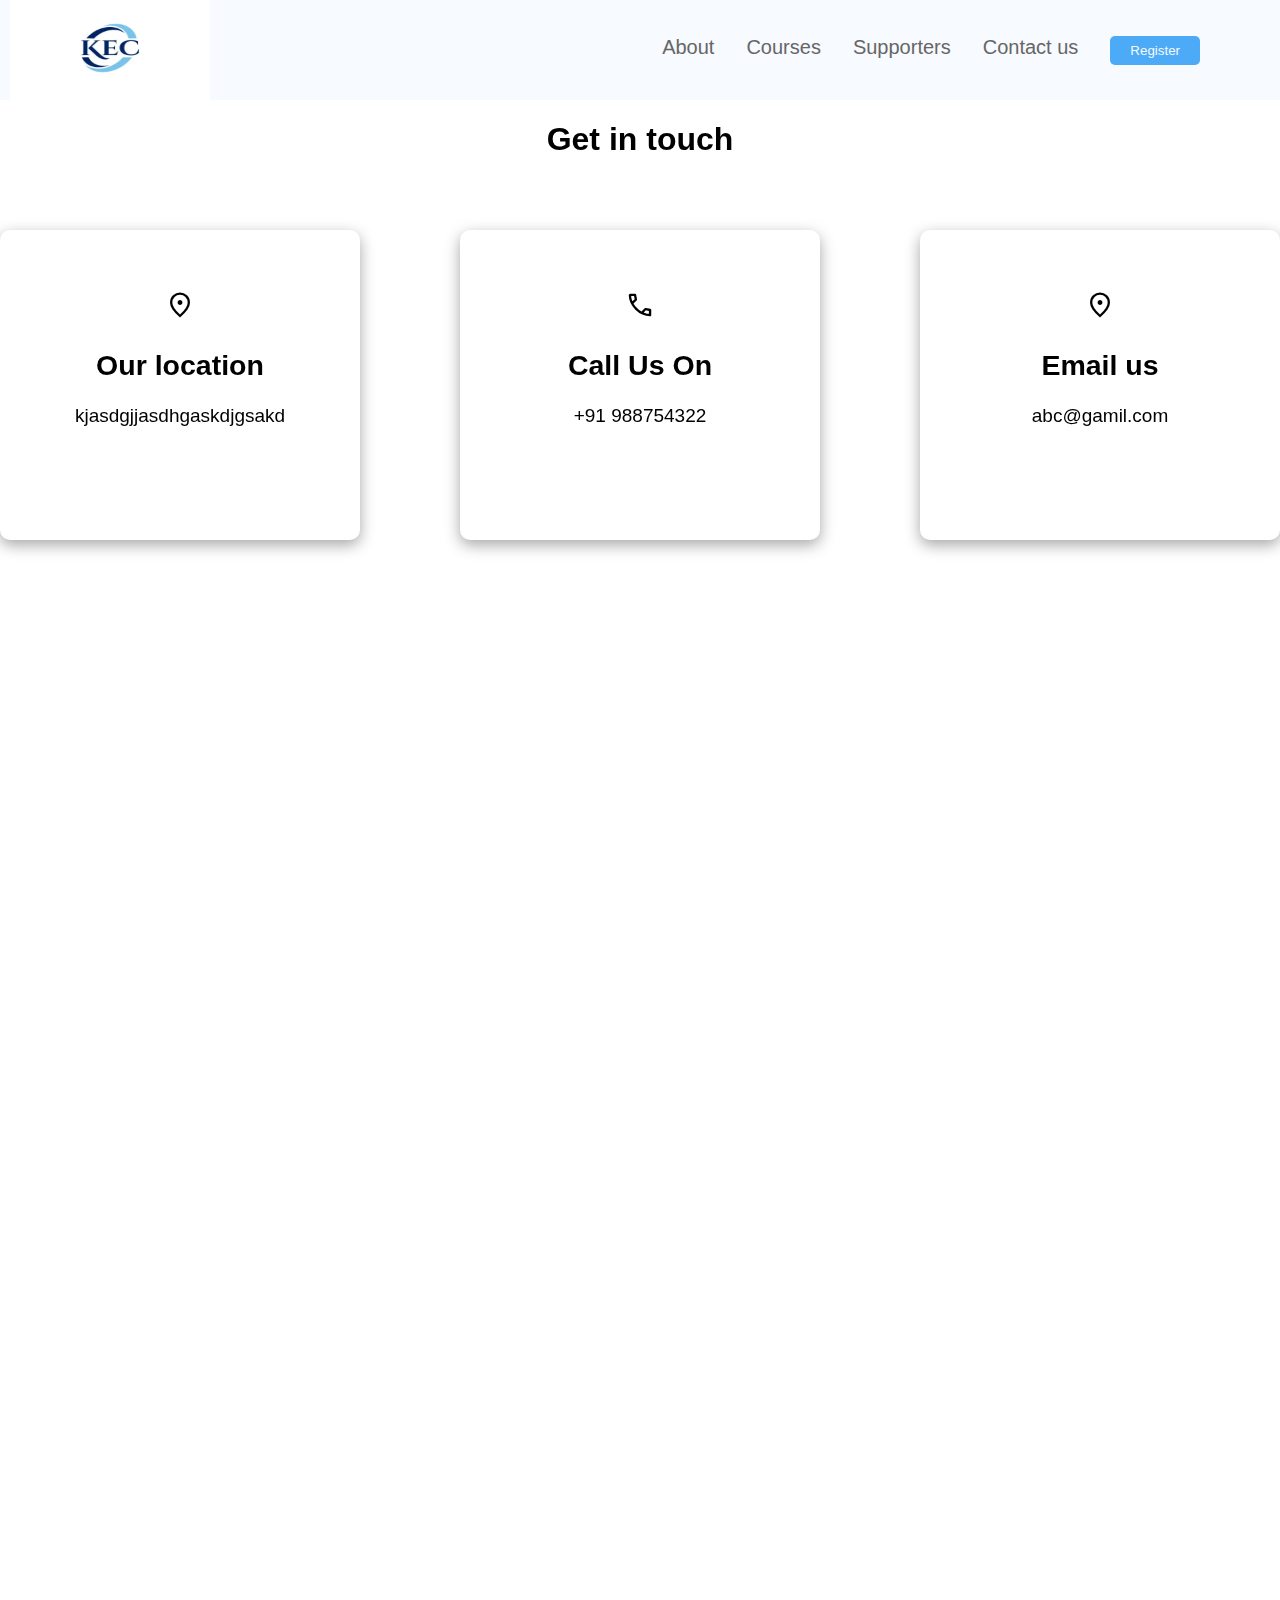
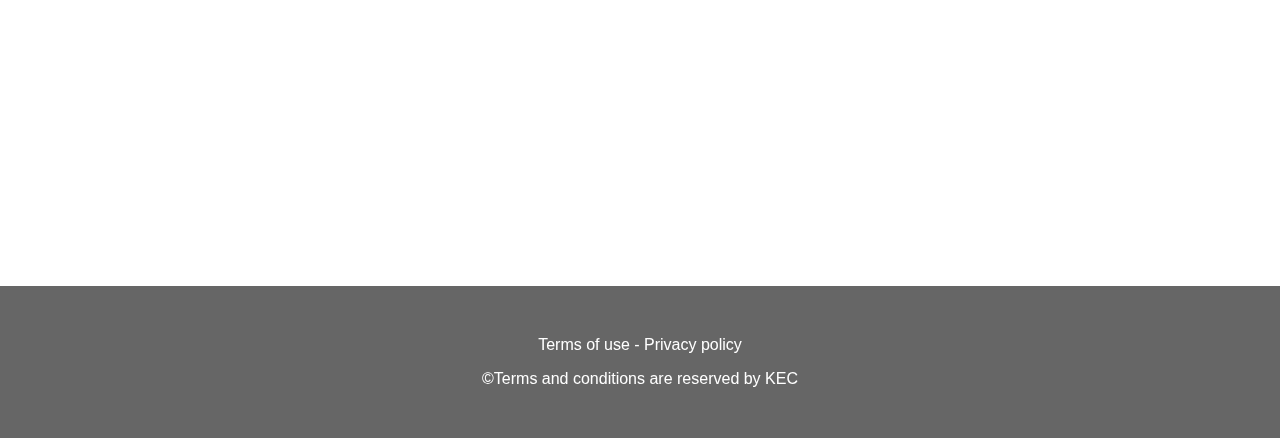
==== contact.html @ 2d764c26 "first" ====
<!DOCTYPE html>
<html lang="en">
<head>
    <meta charset="UTF-8">
    <meta http-equiv="X-UA-Compatible" content="IE=edge">
    <meta name="viewport" content="width=device-width, initial-scale=1.0">
    <title>contact us</title>
    <link rel="stylesheet" href="./style/contact.css">
    <link rel="stylesheet" href="./style/home.css">
    <!-- icon -->
    <link rel="stylesheet" href="https://fonts.googleapis.com/css2?family=Material+Symbols+Outlined:opsz,wght,FILL,GRAD@20..48,100..700,0..1,-50..200" />
</head>
<body>
    <div class="nav">
        <div>
            <img src="./images/kec-logo2.webp" alt="" height="150px" width="200px">
        </div>
        <div class="nav-items">
           <a href="./index.html"><div class="navi">About</div></a> 
           <a href="./courses.html"><div class="navi">Courses</div></a> 
           <a href="./index.html"><div class="navi">Supporters</div></a> 
           <a href="./index.html"><div class="navi">Contact us</div></a> 
          <a href="./login.html"> <button id="btn" >Register</button></a>
        </div>
    </div>
    <div style="text-align: center;">
        <h1>Get in touch</h1>
    </div>
    <div id="whole" >
    
        <div id="card">   
            <div><span class="material-symbols-outlined" style="font-size: 30px;">
                location_on
                </span></div>
            <h2>Our location</h2>
            <p>kjasdgjjasdhgaskdjgsakd  </p>
        </div>
        <div id="card">   
            <div><span class="material-symbols-outlined" style="font-size: 30px;">
                call
                </span></div>
            <h2>Call Us On</h2>
            <p>+91 988754322</p>
        </div>
        <div id="card">   
            <div><span class="material-symbols-outlined" style="font-size: 30px;">
                location_on
                </span></div>
            <h2>Email us</h2>
            <p>abc@gamil.com </p>
        </div>  

  </div>   <br><br><br>
  <div>
  <iframe src="https://www.google.com/maps/embed?pb=!1m18!1m12!1m3!1d3912.826398549026!2d77.60483861482534!3d11.274168452891525!2m3!1f0!2f0!3f0!3m2!1i1024!2i768!4f13.1!3m3!1m2!1s0x3ba96d7810fe32d5%3A0x85cf49c5b26fb72e!2sKongu%20Engineering%20College!5e0!3m2!1sen!2sin!4v1677741586386!5m2!1sen!2sin" width="3000" height="1000" style="border:0;" allowfullscreen="" loading="lazy" referrerpolicy="no-referrer-when-downgrade"></iframe>
  </div>
 <br><br><br><br><br><br><br><br><br><br><br><br><br><br><br><br>
  <footer>
    <div>Terms of use - Privacy policy</div>
    <div>&copy;Terms and conditions are reserved by KEC</div>
       
</footer>
</body>
</html>
---- style/contact.css ----
#card{
    box-shadow: rgba(0, 0, 0, 0.35) 0px 5px 15px;
    height: 250px;
    width: 400px;
    text-align: center;
    padding-top: 60px;
    /* background-color: rgb(109, 109, 229); */
    border-radius: 10px;
    font-size: 19px ;

}
#whole{
    display: flex;
    flex-direction: row;
    gap: 100px;
    justify-content: center;
    padding-top: 50px;

}
---- style/home.css ----
body{
    margin: 0%;
    padding: 0%;
    font-family: 'Segoe UI', Tahoma, Geneva, Verdana, sans-serif;
}
.nav{
    display: flex;
    /* justify-content: center; */
    align-items: center;
    justify-content: space-between;
    height: 100px;
    padding-left: 10px;
    padding-right: 80px;
    background-color: #f7faff;
    mix-blend-mode:lighten;
}
.nav-items{
    display: flex;
    gap: 2rem;
}
.navi:hover{
    /* border-bottom: black; */
    color: #4caaf7;
    cursor: pointer;
   
    /* border: 1px solid black; */
}
.nav-items>a{
    text-decoration: none;
    color: #666666;
}
.nav-items>a:active{
    color: #4caaf7;
}
.navi{
    font-size: 20px;
}
.body-img>img {
    filter: brightness(40%);
    object-fit: cover;
}

.centered {
    position: absolute;
    top: 40%;
    width: 100%;
    text-align: center;
    color: white;
    font-size: 20px;
    
    /* font-weight: bolder; */
    /* font-family:'Times New Roman', Times, serif !important; */

}
.centered>h1{
    font-weight: bolder;
}
.benifit-card{
    display: flex;
    align-items: center;
    justify-content: center;
    align-content: center;
    /* border-bottom: 1px solid black; */
    /* width:700px ; */

    /* width: fit-content; */
   
}
.main-content{
    padding-left: 40px;
    padding-right: 40px;
    /* border: 2px solid black; */
    padding-top: 20px;
}
.main-content>h1{
    text-align: center;
    
}
.benifit-card{
    /* border: 1px solid black; */
}
.even{
    display: flex;
    flex-direction: row-reverse;
    justify-content: space-between;
    padding-right: 15%;
}
.benifit-card>div>img{
    /* border: 2px solid black; */
    border-radius: 50%;
    filter: drop-shadow(10px 10px 10px #b2b2b3);
}
.benifit-text>h1{
    font-size: 28px;
    color: #4caaf7;
}
.benifit-text>p{
    font-size: 18px;
}
.main-content{
    background-color: #f7faff;
    /* border: 5px solid black; */
    /* margin-top: 0%; */
}
.images-foot>div>img{
    border-radius: 50%;
    margin: 20px;
}
footer{
    background-color: #666666;
    padding: 50px;
    display: flex;
    flex-direction: column;
    align-items: center;
    justify-content: center;
    gap: 1rem;
    color: white;
}
.supporter{
    border: 1px solid rgb(179, 176, 176);
    padding: 20px 0px 20px 0px;
    padding-left: 50px;
    padding-right: 50px;
    border-radius: 10px;
    cursor: pointer;
}
.supporter{
    box-shadow: 5px 5px 5px #94989b;

}
.supporter-container{
    display: flex;
    gap: 2rem;
    justify-content: center;
    align-items: center;
    /* border: 1px solid black; */
    padding-left: 40px;
    padding-right: 40px;
}
.supporter-title{
    text-align: center;
}
#btn{
    padding-top: 7px;
    padding-left: 20px;
    padding-right: 20px;
    padding-bottom: 7px;
    border: none;
    background-color: #4caaf7;
    border-radius: 5px;
    cursor: pointer;
    color: #f7faff;
}
hr{
    margin-left: 80px;
    margin-right: 80px;
}
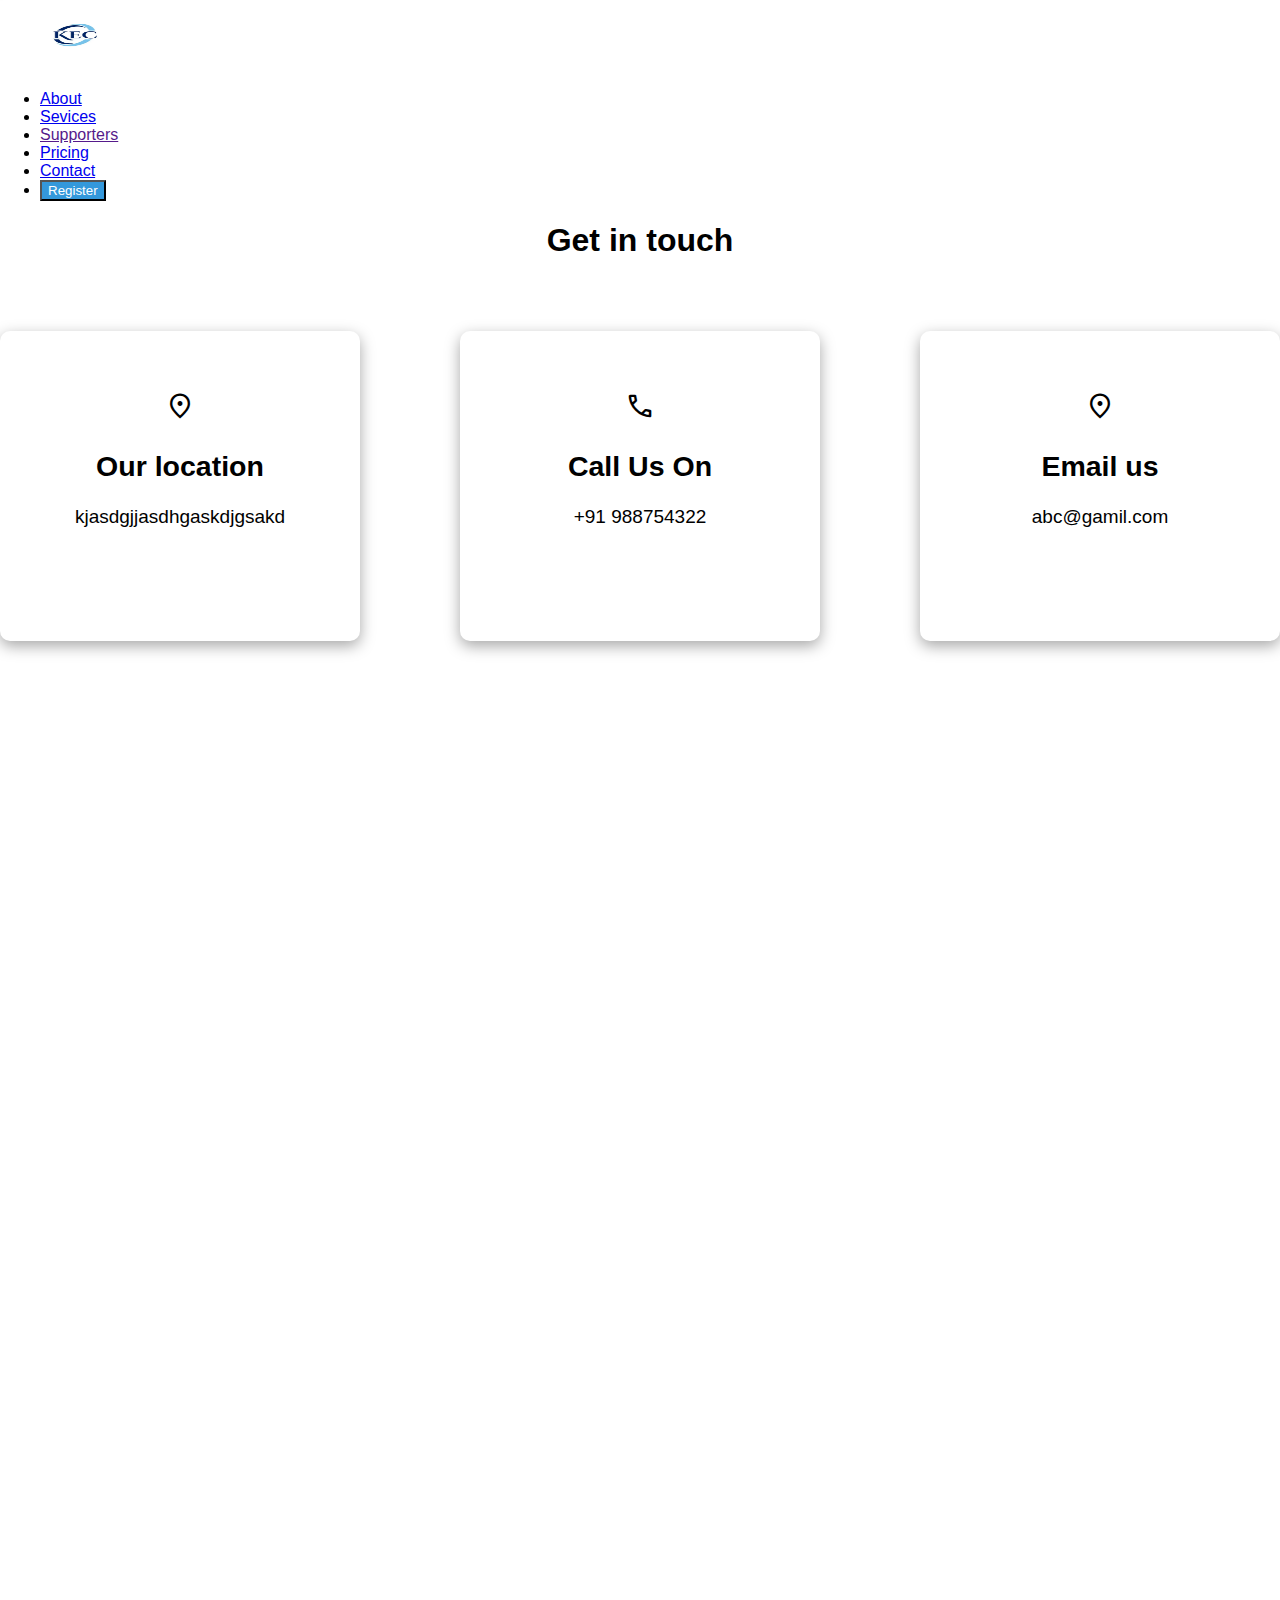
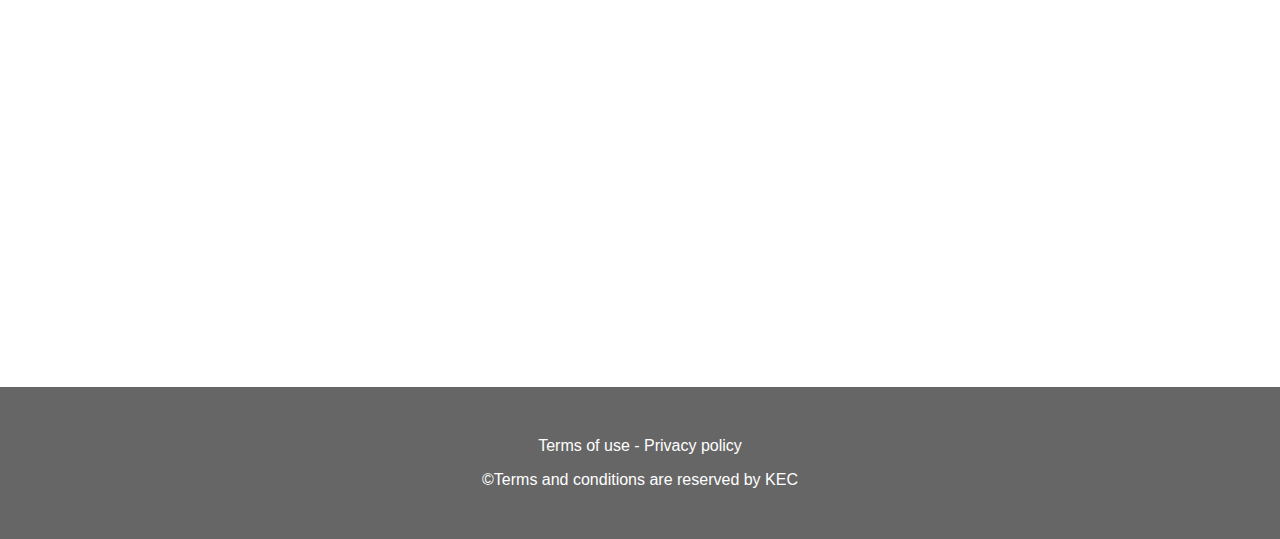
==== commit d0890422: "Supporters page was added" ====
--- a/contact.html
+++ b/contact.html
@@ -7,22 +7,59 @@
     <title>contact us</title>
     <link rel="stylesheet" href="./style/contact.css">
     <link rel="stylesheet" href="./style/home.css">
+    <link href="https://cdn.jsdelivr.net/npm/bootstrap@5.2.3/dist/css/bootstrap.min.css" rel="stylesheet" integrity="sha384-rbsA2VBKQhggwzxH7pPCaAqO46MgnOM80zW1RWuH61DGLwZJEdK2Kadq2F9CUG65" crossorigin="anonymous">
     <!-- icon -->
     <link rel="stylesheet" href="https://fonts.googleapis.com/css2?family=Material+Symbols+Outlined:opsz,wght,FILL,GRAD@20..48,100..700,0..1,-50..200" />
 </head>
+<style>
+    #get_started:hover{
+     background-color: #3498DB;
+     color: white;
+ }
+ #get_started{
+     border: 1px solid #3498DB;
+ }
+ #getstarted{
+     background-color: #3498DB;
+ }
+ #getstarted>a{
+     text-decoration: none !important;
+     color: white !important;
+ }
+ </style>
 <body>
-    <div class="nav">
+    <nav class="navbar ">
+        <a href="#" class="navbar-brand h1">
+            <img src="./images/kec-logo2.webp" alt="" height="70px" width="150px">
+        </a>
         <div>
-            <img src="./images/kec-logo2.webp" alt="" height="150px" width="200px">
+            <ul class="nav px-3">
+                
+                <li class="nav-item">
+                    <a href="#" class="nav-link active">About</a>
+                </li>
+                <li class="nav-item">
+                    <a href="#" class="nav-link text-black">Sevices</a>
+                </li>
+                <li class="nav-item">
+                    <a href="" class="nav-link text-black">Supporters</a>
+                </li>
+                <li class="nav-item">
+                    <a href="#" class="nav-link text-black">Pricing</a>
+                </li>
+               
+                <li class="nav-item">
+                    <a href="./contact.html" class="nav-link text-black">Contact</a>
+                </li>
+                <li class="nav-item">
+                    <button class="btn nav-link text-white rounded-pill" id="getstarted">
+                       <a href="./register.html"> Register</a>
+                    </button>
+                </li>
+  
+            </ul>
         </div>
-        <div class="nav-items">
-           <a href="./index.html"><div class="navi">About</div></a> 
-           <a href="./courses.html"><div class="navi">Courses</div></a> 
-           <a href="./index.html"><div class="navi">Supporters</div></a> 
-           <a href="./index.html"><div class="navi">Contact us</div></a> 
-          <a href="./login.html"> <button id="btn" >Register</button></a>
-        </div>
-    </div>
+    </nav>
     <div style="text-align: center;">
         <h1>Get in touch</h1>
     </div>
@@ -52,7 +89,7 @@
 
   </div>   <br><br><br>
   <div>
-  <iframe src="https://www.google.com/maps/embed?pb=!1m18!1m12!1m3!1d3912.826398549026!2d77.60483861482534!3d11.274168452891525!2m3!1f0!2f0!3f0!3m2!1i1024!2i768!4f13.1!3m3!1m2!1s0x3ba96d7810fe32d5%3A0x85cf49c5b26fb72e!2sKongu%20Engineering%20College!5e0!3m2!1sen!2sin!4v1677741586386!5m2!1sen!2sin" width="3000" height="1000" style="border:0;" allowfullscreen="" loading="lazy" referrerpolicy="no-referrer-when-downgrade"></iframe>
+  <iframe src="https://www.google.com/maps/embed?pb=!1m18!1m12!1m3!1d3912.826398549026!2d77.60483861482534!3d11.274168452891525!2m3!1f0!2f0!3f0!3m2!1i1024!2i768!4f13.1!3m3!1m2!1s0x3ba96d7810fe32d5%3A0x85cf49c5b26fb72e!2sKongu%20Engineering%20College!5e0!3m2!1sen!2sin!4v1677741586386!5m2!1sen!2sin" width="100%" height="1000" style="border:0;" allowfullscreen="" loading="lazy" referrerpolicy="no-referrer-when-downgrade"></iframe>
   </div>
  <br><br><br><br><br><br><br><br><br><br><br><br><br><br><br><br>
   <footer>
@@ -60,5 +97,7 @@
     <div>&copy;Terms and conditions are reserved by KEC</div>
        
 </footer>
+<script src="https://cdn.jsdelivr.net/npm/@popperjs/core@2.11.6/dist/umd/popper.min.js" integrity="sha384-oBqDVmMz9ATKxIep9tiCxS/Z9fNfEXiDAYTujMAeBAsjFuCZSmKbSSUnQlmh/jp3" crossorigin="anonymous"></script>
+<script src="https://cdn.jsdelivr.net/npm/bootstrap@5.2.3/dist/js/bootstrap.min.js" integrity="sha384-cuYeSxntonz0PPNlHhBs68uyIAVpIIOZZ5JqeqvYYIcEL727kskC66kF92t6Xl2V" crossorigin="anonymous"></script>
 </body>
 </html>--- a/style/home.css
+++ b/style/home.css
@@ -3,38 +3,11 @@
     padding: 0%;
     font-family: 'Segoe UI', Tahoma, Geneva, Verdana, sans-serif;
 }
-.nav{
-    display: flex;
-    /* justify-content: center; */
-    align-items: center;
-    justify-content: space-between;
-    height: 100px;
-    padding-left: 10px;
-    padding-right: 80px;
-    background-color: #f7faff;
-    mix-blend-mode:lighten;
-}
-.nav-items{
-    display: flex;
-    gap: 2rem;
-}
-.navi:hover{
-    /* border-bottom: black; */
-    color: #4caaf7;
-    cursor: pointer;
-   
-    /* border: 1px solid black; */
-}
-.nav-items>a{
-    text-decoration: none;
-    color: #666666;
-}
-.nav-items>a:active{
-    color: #4caaf7;
-}
-.navi{
-    font-size: 20px;
-}
+
+
+
+
+
 .body-img>img {
     filter: brightness(40%);
     object-fit: cover;
@@ -140,18 +113,11 @@
 .supporter-title{
     text-align: center;
 }
-#btn{
-    padding-top: 7px;
-    padding-left: 20px;
-    padding-right: 20px;
-    padding-bottom: 7px;
-    border: none;
-    background-color: #4caaf7;
-    border-radius: 5px;
-    cursor: pointer;
-    color: #f7faff;
-}
+
 hr{
     margin-left: 80px;
     margin-right: 80px;
-}+}
+.text-abstract{
+    font-family:Verdana, Geneva, Tahoma, sans-serif !important;
+}
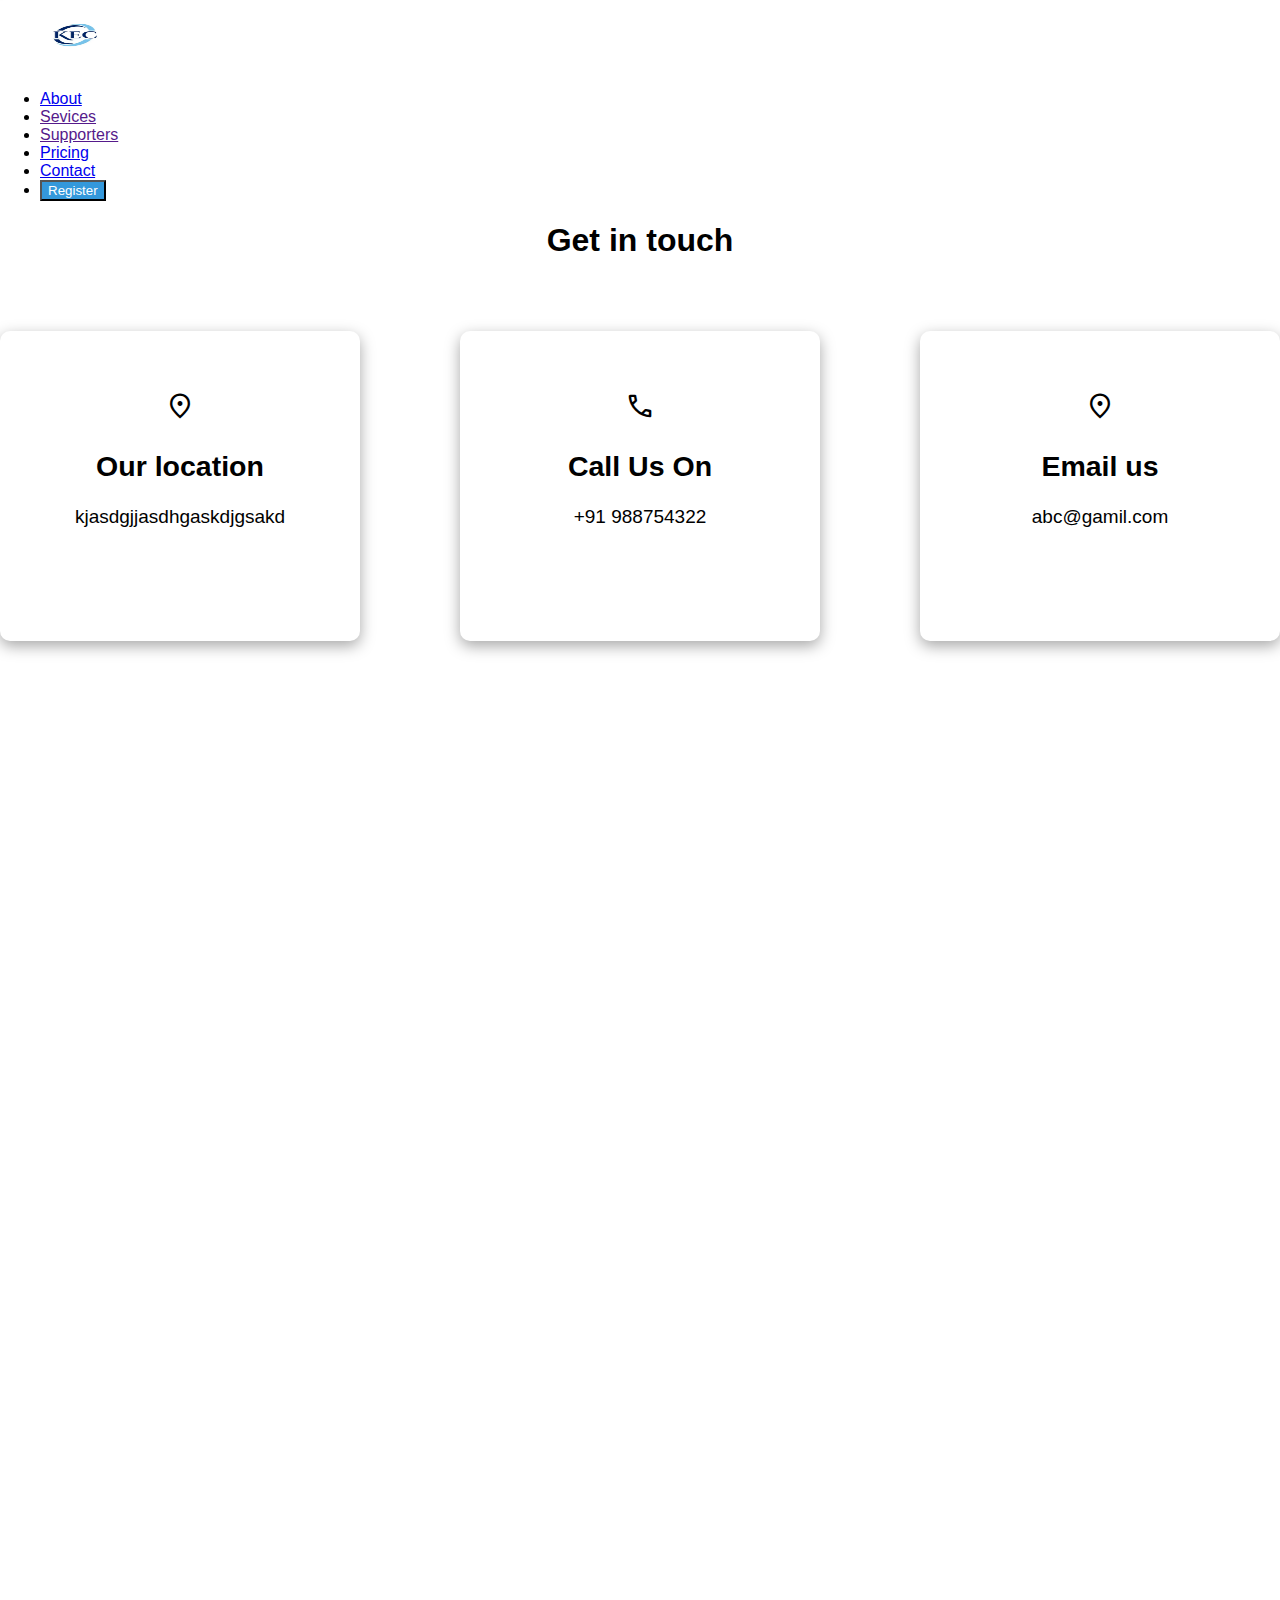
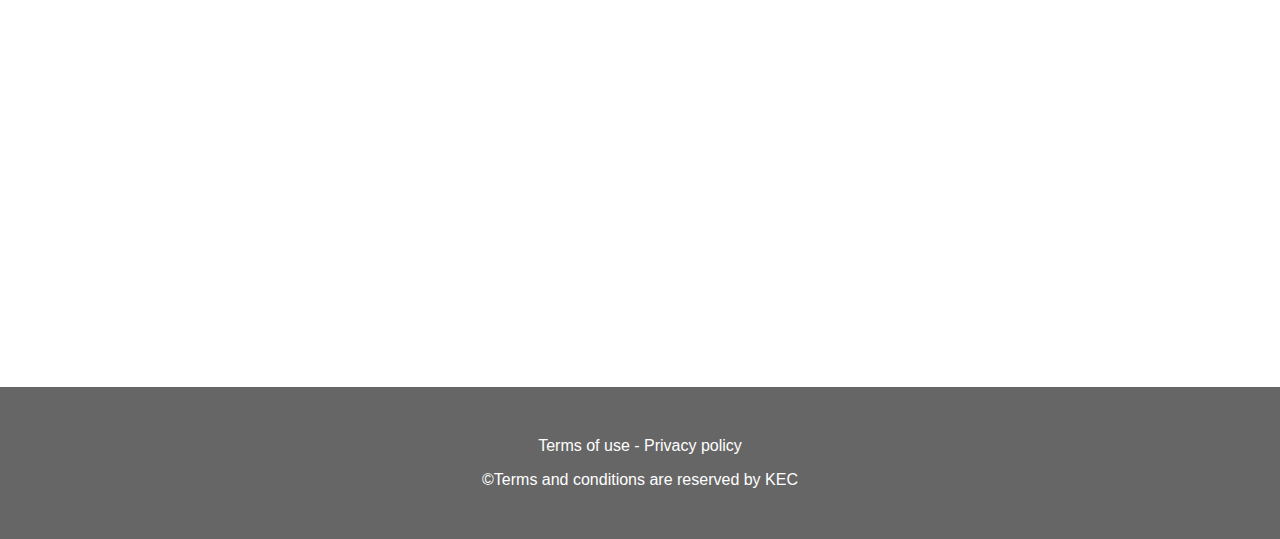
==== commit d8c7c280: "final" ====
--- a/contact.html
+++ b/contact.html
@@ -36,10 +36,10 @@
             <ul class="nav px-3">
                 
                 <li class="nav-item">
-                    <a href="#" class="nav-link active">About</a>
+                    <a href="./index.html" class="nav-link active">About</a>
                 </li>
                 <li class="nav-item">
-                    <a href="#" class="nav-link text-black">Sevices</a>
+                    <a href="" class="nav-link text-black">Sevices</a>
                 </li>
                 <li class="nav-item">
                     <a href="" class="nav-link text-black">Supporters</a>
